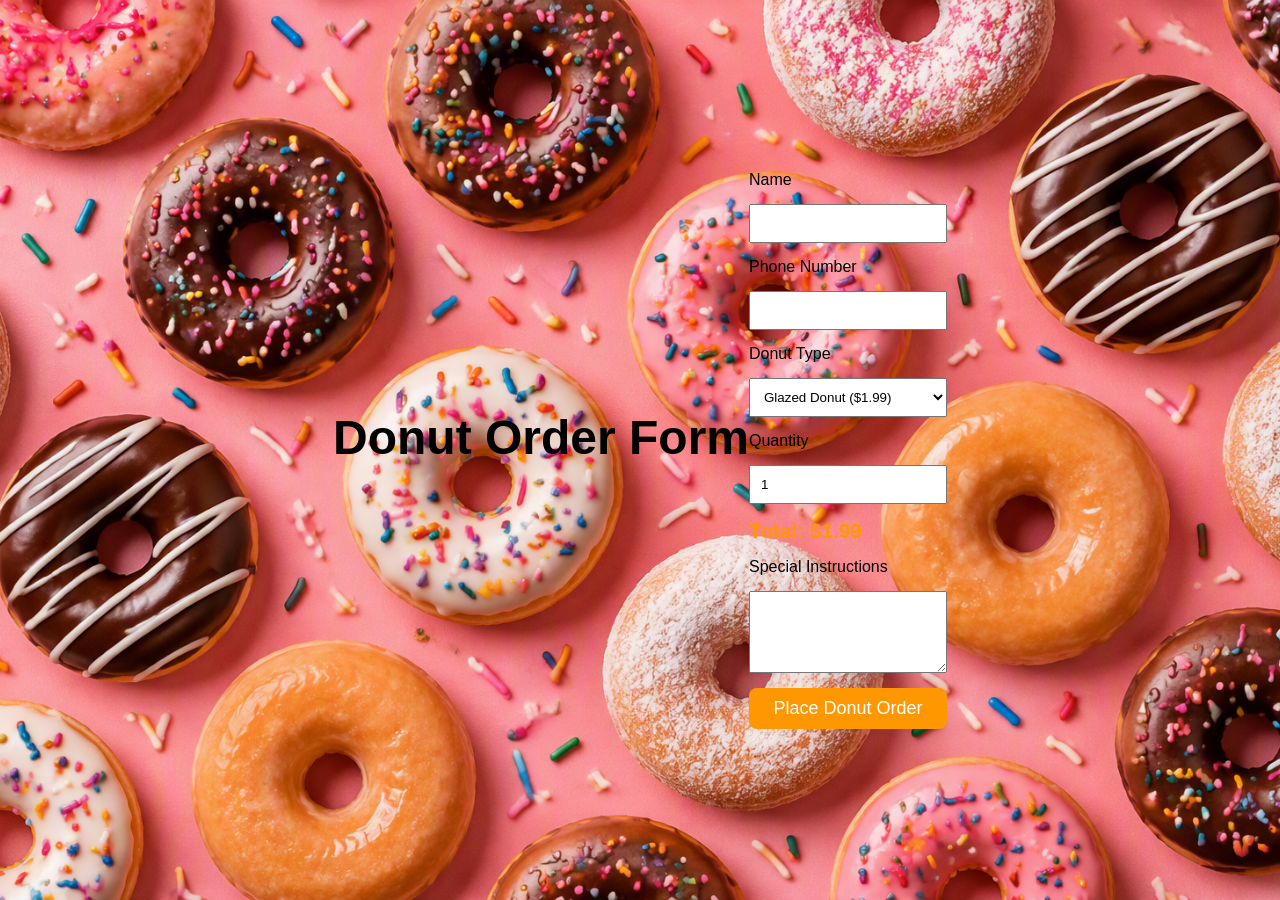
==== donut-orders.html @ 5be4217f "Completed pizza review and confirmation workflow" ====
<!DOCTYPE html>
<html lang="en">
<head>
<meta charset="UTF-8">
<meta name="viewport" content="width=device-width, initial-scale=1.0">
<title>Donut Orders | Rollin Dough Pizza & Donuts</title>

<link rel="stylesheet" href="style.css">

<style>
body {
    font-family: Arial, sans-serif;
    max-width: 800px;
    margin: auto;
    padding: 20px;
}

form {
    display: grid;
    gap: 15px;
}

input,
select,
textarea,
button {
    padding: 10px;
}

button {
    background: #ff9800;
    color: white;
    border: none;
    cursor: pointer;
}

button:hover {
    background: #f57c00;
}

.total {
    font-size: 1.3rem;
    font-weight: bold;
    color: #ff9800;
}
</style>
</head>

<body class="donut-page">

<h1 class="dtitle">Donut Order Form</h1>

<form id="donutOrderForm">

    <label>Name</label>
    <input type="text" id="name" required>

    <label>Phone Number</label>
    <input type="tel" id="phone" required>

    <label>Donut Type</label>
    <select id="donutType" onchange="updatePrice()">
        <option value="1.99">Glazed Donut ($1.99)</option>
        <option value="2.99">Chocolate Donut ($2.99)</option>
        <option value="2.49">Sprinkle Donut ($2.49)</option>
        <option value="2.79">Jelly Filled ($2.79)</option>
    </select>

    <label>Quantity</label>
    <input
        type="number"
        id="quantity"
        min="1"
        value="1"
        onchange="updatePrice()"
        oninput="updatePrice()"
    >

    <div class="total">
        Total: $<span id="total">1.99</span>
    </div>

    <label>Special Instructions</label>
    <textarea id="instructions" rows="4"></textarea>

    <button type="submit">Place Donut Order</button>

</form>

<script>
function updatePrice() {
    const price = Number(document.getElementById("donutType").value);
    const quantity = Number(document.getElementById("quantity").value);

    const total = price * quantity;

    document.getElementById("total").textContent =
        total.toFixed(2);
}

document.getElementById("donutOrderForm")
.addEventListener("submit", async (e) => {

    e.preventDefault();

    const donutName =
        document.getElementById("donutType")
        .selectedOptions[0]
        .text;

    const quantity =
        document.getElementById("quantity").value;

    const order = {
        customerName:
            document.getElementById("name").value,

        phone:
            document.getElementById("phone").value,

        pizzaType: donutName,

        size: quantity,

        toppings: [],

        instructions:
            document.getElementById("instructions").value,

        total:
            document.getElementById("total").textContent
    };

    try {

        const response = await fetch(
            "http://localhost:3000/api/orders",
            {
                method: "POST",
                headers: {
                    "Content-Type": "application/json"
                },
                body: JSON.stringify(order)
            }
        );

        const data = await response.json();

        alert(data.message);

        document.getElementById("donutOrderForm").reset();

        document.getElementById("quantity").value = 1;

        updatePrice();

    } catch (error) {

        console.error(error);

        alert("Unable to submit order.");
    }

});

updatePrice();
</script>

</body>
</html>
---- style.css ----
* {
    margin: 0;
    padding: 0;
    box-sizing: border-box;
}

body {
    
    min-height: 100vh;
    font-family: Arial, sans-serif;
    background-color: #f8f8f8;

    display: flex;
    justify-content: center;
    align-items: center;
}

header {
    text-align: center;
}

h1 {
    margin-bottom: 25px;
    font-size: 3rem;
    color: white;
}

.nav-buttons {
    display: flex;
    justify-content: center;
    gap: 15px;
}

button {
    padding: 12px 24px;
    font-size: 18px;
    border: none;
    border-radius: 8px;
    background-color: #ff6600;
    color: white;
    cursor: pointer;
    transition: 0.3s;
}

button:hover {
    background-color: #e65c00;
    transform: translateY(-3px);
}
.home-page {
background-image: url('RDback.png');
background-size: cover;
background-position: center;
background-repeat: no-repeat;
background-attachment: fixed;
min-height: 100vh;
}
.title {
color: white;
}
.pizza-page {
background-image: url('pizza-background.png');
background-size: cover;
background-position: center;
background-repeat: no-repeat;
background-attachment: fixed;
min-height: 100vh;
color: white;
}
.donut-page {
background-image: url('donut-back.png');
background-size: cover;
background-position: center;
background-repeat: no-repeat;
background-attachment: fixed;
min-height: 100vh;
color: black;
}
.dtitle {
color: black;
}
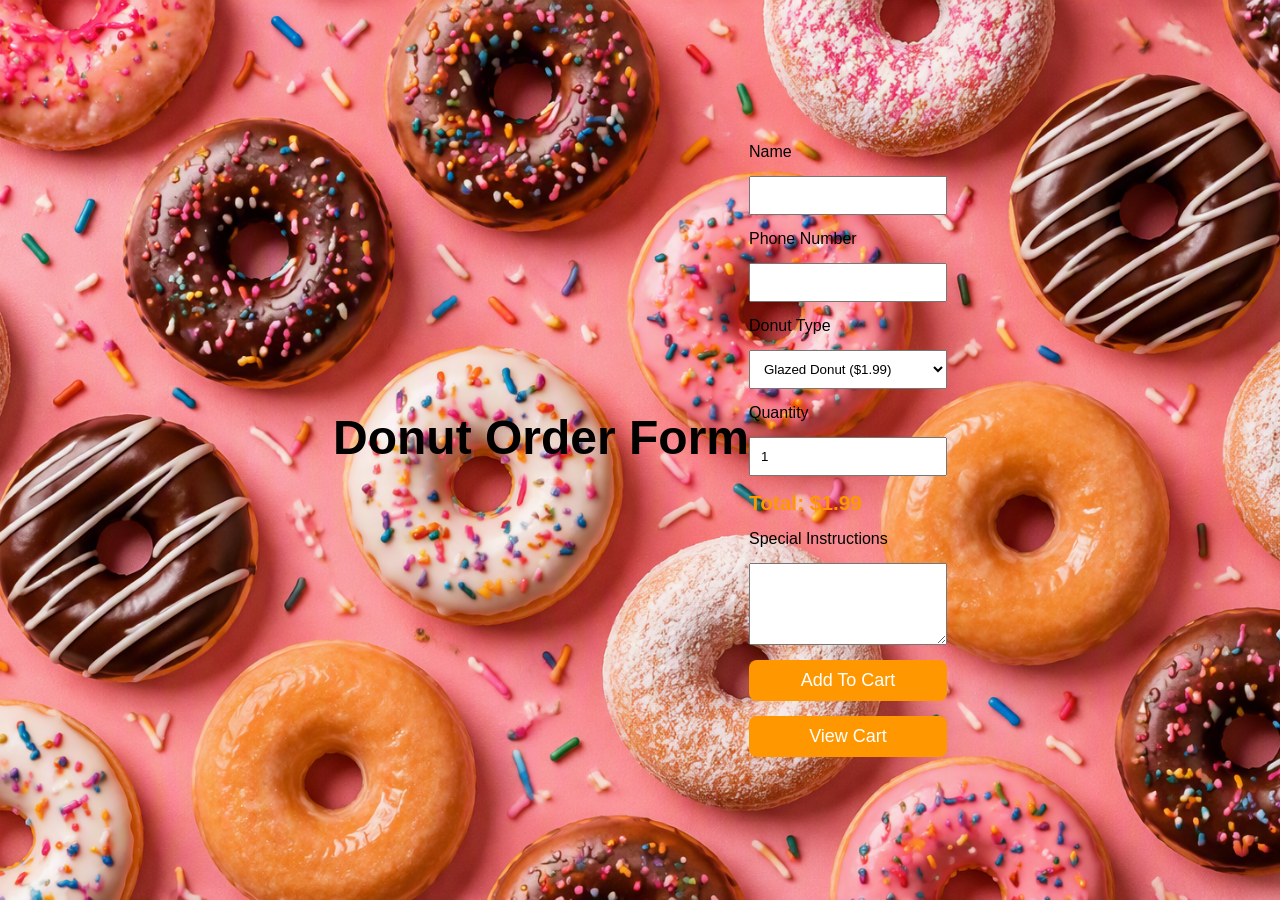
==== commit 76bb7b15: "added donut cart integration and order type support" ====
--- a/donut-orders.html
+++ b/donut-orders.html
@@ -83,9 +83,47 @@
     <label>Special Instructions</label>
     <textarea id="instructions" rows="4"></textarea>
 
-    <button type="submit">Place Donut Order</button>
-
+    <button type="button" id="addToCartBtn">
+    Add To Cart
+</button>
+<button type="button" onclick="window.location.href='cart.html'">
+    View Cart
+</button>
 </form>
+
+<script>
+document.getElementById("addToCartBtn").addEventListener("click", () => {
+
+    const donutName =
+        document.getElementById("donutType")
+        .selectedOptions[0]
+        .text;
+
+    const order = {
+        orderType: "Donut",
+        customerName: document.getElementById("name").value,
+        phone: document.getElementById("phone").value,
+        pizzaType: donutName,
+        size: document.getElementById("quantity").value,
+        toppings: [],
+        instructions: document.getElementById("instructions").value,
+        total: document.getElementById("total").textContent
+    };
+
+    let cart =
+        JSON.parse(localStorage.getItem("cart")) || [];
+
+    cart.push(order);
+
+    localStorage.setItem(
+        "cart",
+        JSON.stringify(cart)
+    );
+
+    alert("Donut order added to cart!");
+});
+</script>
+
 
 <script>
 function updatePrice() {
@@ -97,11 +135,11 @@
     document.getElementById("total").textContent =
         total.toFixed(2);
 }
-
+/*
 document.getElementById("donutOrderForm")
 .addEventListener("submit", async (e) => {
 
-    e.preventDefault();
+   e.preventDefault();
 
     const donutName =
         document.getElementById("donutType")
@@ -111,25 +149,27 @@
     const quantity =
         document.getElementById("quantity").value;
 
-    const order = {
-        customerName:
-            document.getElementById("name").value,
-
-        phone:
-            document.getElementById("phone").value,
-
-        pizzaType: donutName,
-
-        size: quantity,
-
-        toppings: [],
-
-        instructions:
-            document.getElementById("instructions").value,
-
-        total:
-            document.getElementById("total").textContent
-    };
+  const order = {
+    customerName:
+        document.getElementById("name").value,
+
+    phone:
+        document.getElementById("phone").value,
+
+    pizzaType: donutName,
+
+    size: quantity,
+
+    toppings: [],
+
+    instructions:
+        document.getElementById("instructions").value,
+
+    total:
+        document.getElementById("total").textContent,
+
+    orderType: "Donut"
+};
 
     try {
 
@@ -162,7 +202,7 @@
     }
 
 });
-
+*/
 updatePrice();
 </script>
 
